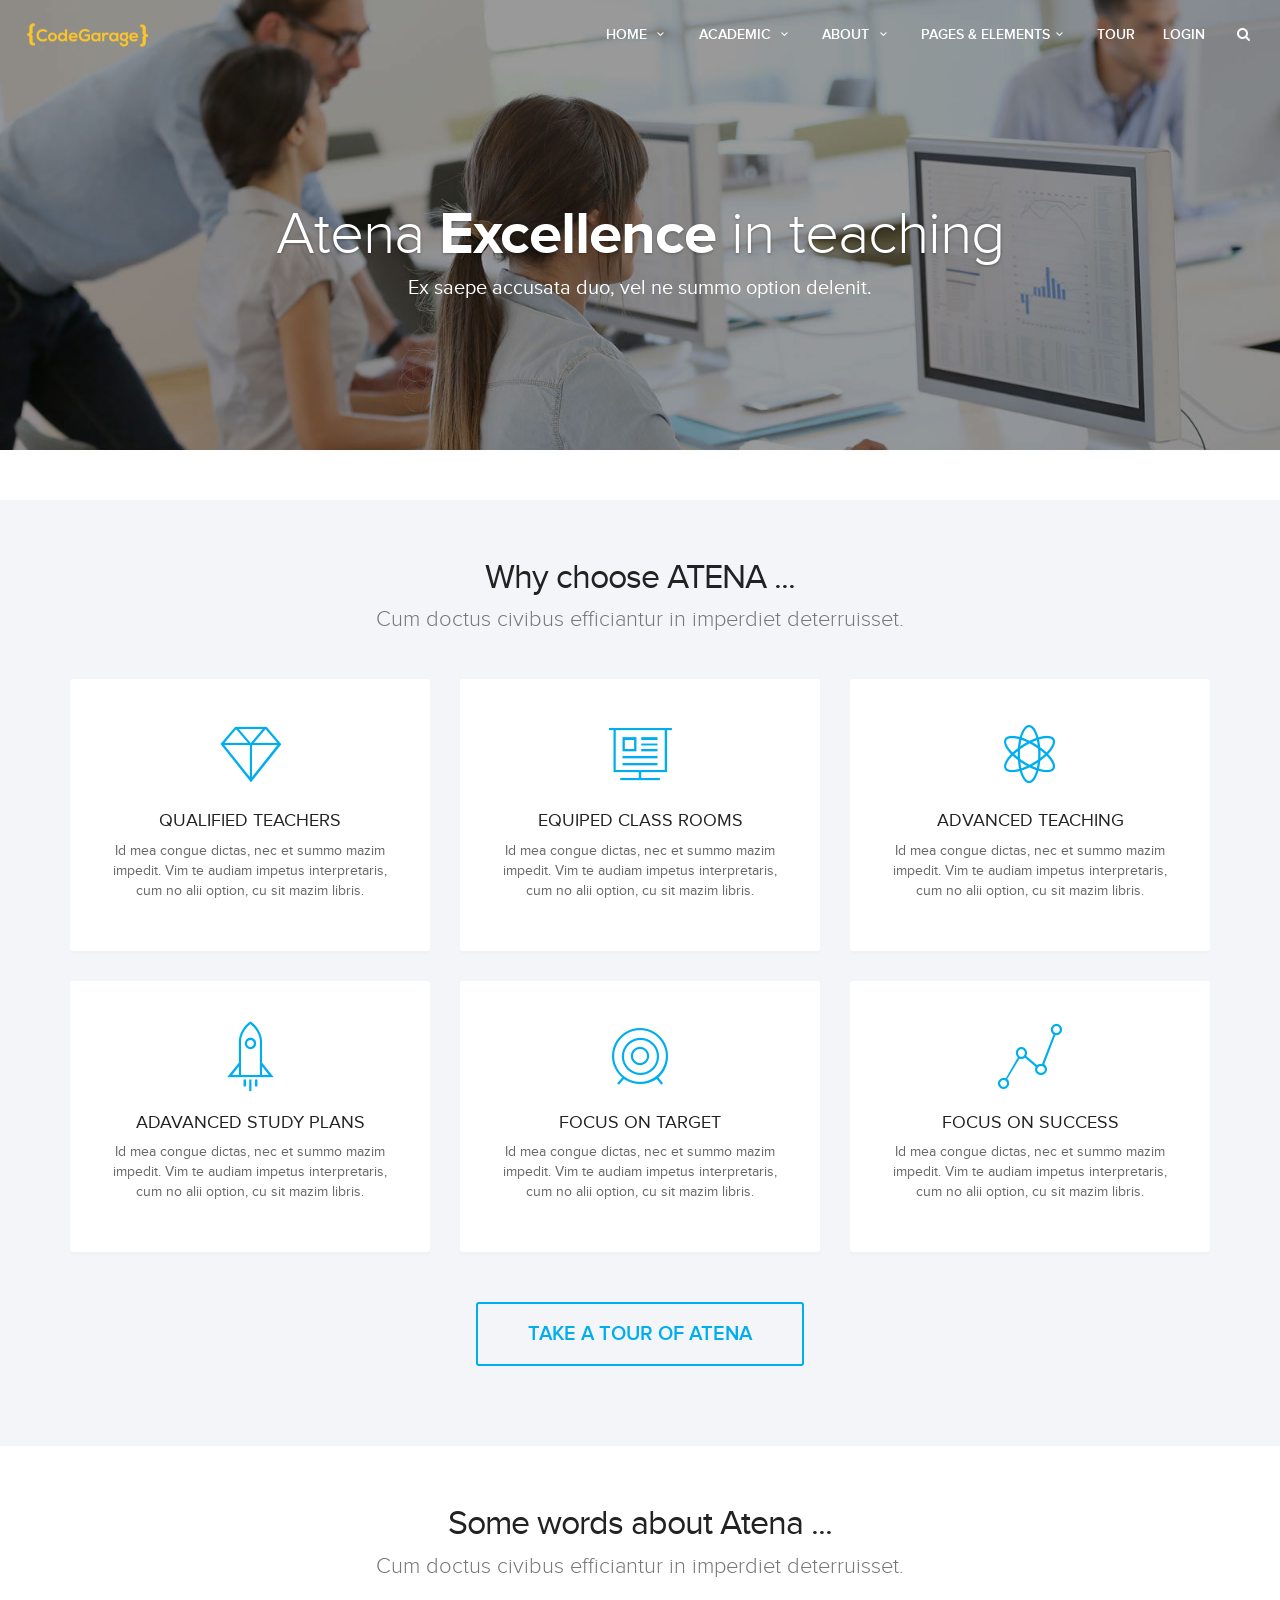
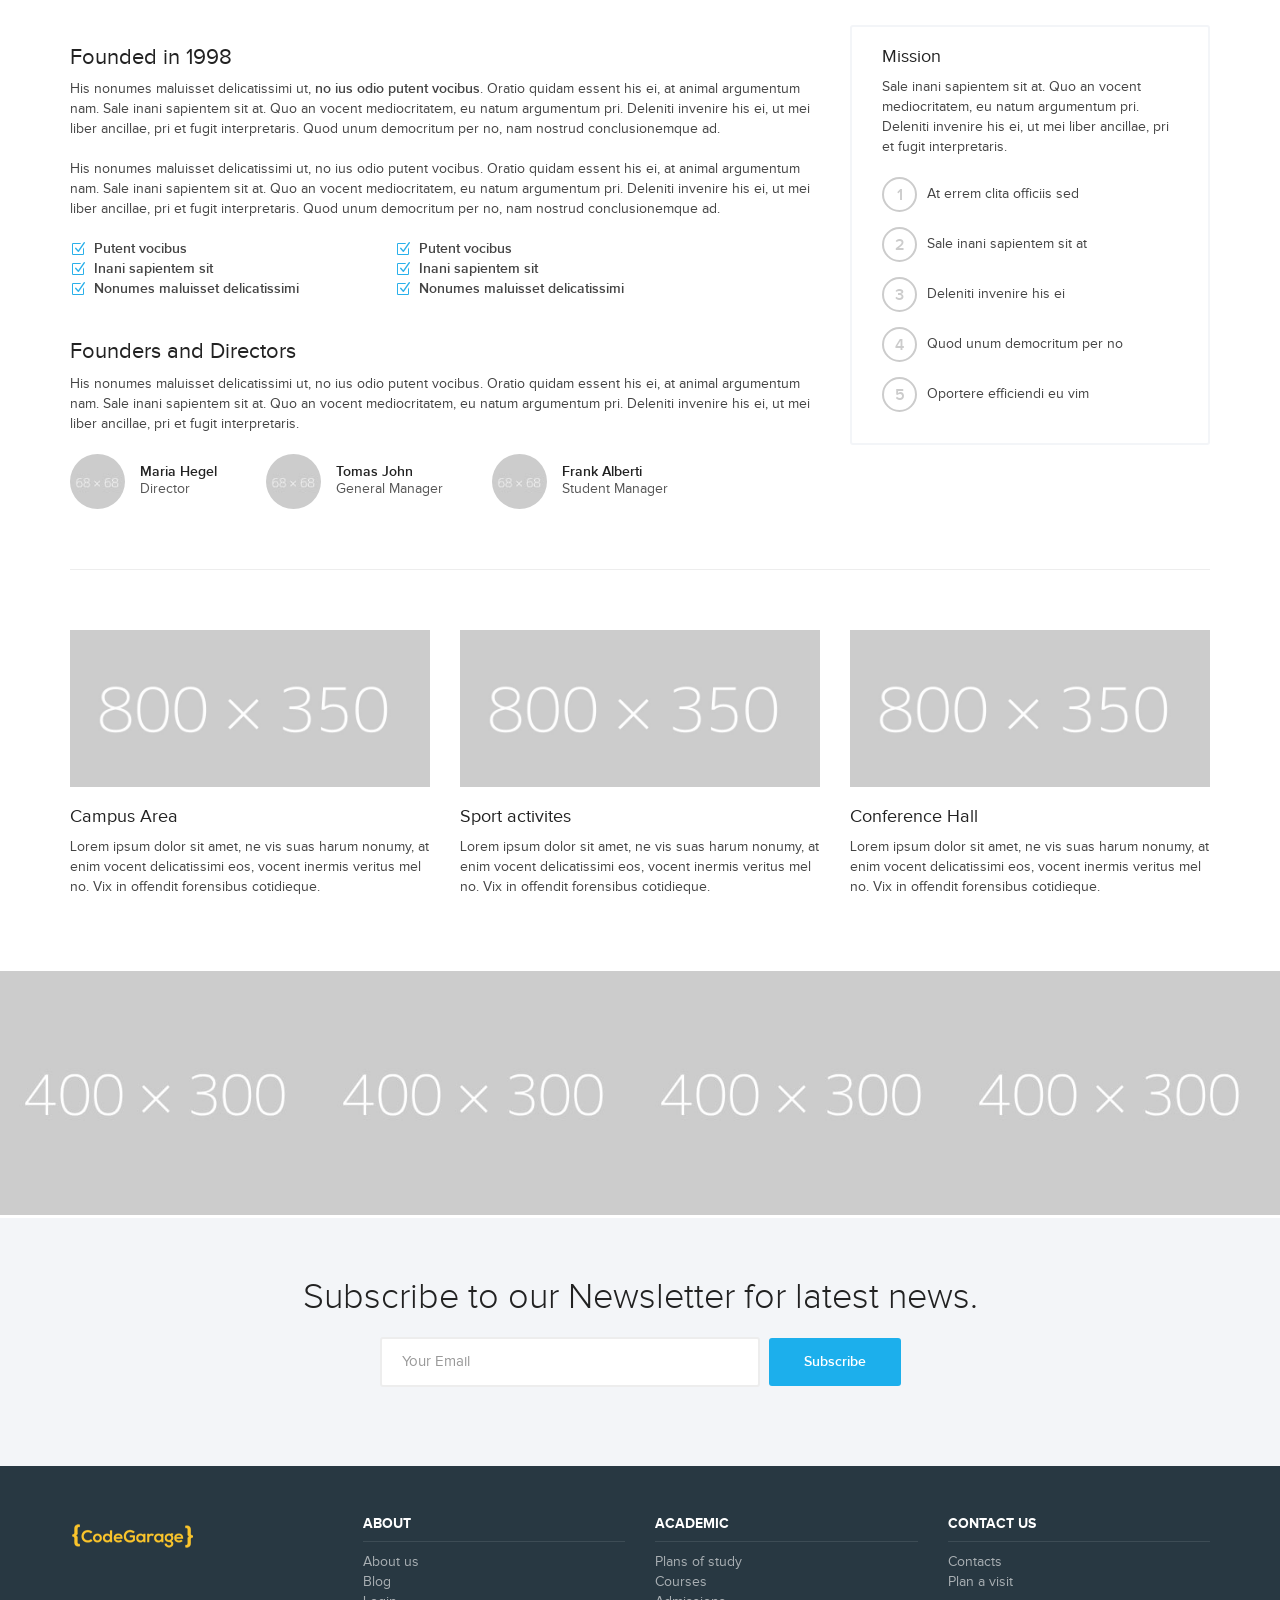
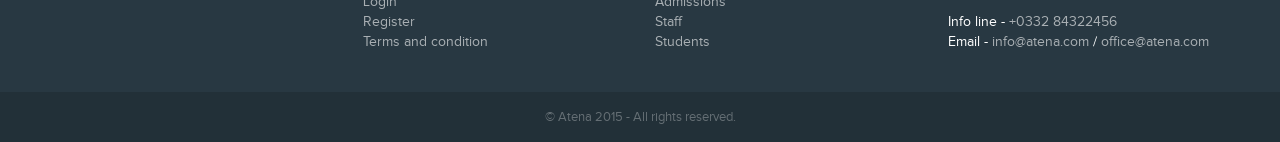
==== about.html @ 370bd395 "Intial Commit" ====
<!DOCTYPE html>
<!--[if IE 9]><html class="ie ie9"> <![endif]-->
<html>
<head>
    <meta charset="utf-8">
    <meta http-equiv="X-UA-Compatible" content="IE=edge">
    <meta name="viewport" content="width=device-width, initial-scale=1">
    <meta name="keywords" content="college, campus, university, courses, school, educational">
    <meta name="description" content="ATENA - College, University and campus template">
    <meta name="author" content="Ansonika">
    <title>ATENA - College, University and campus template</title>

    <!-- Favicons-->
    <link rel="shortcut icon" href="img/favicon.ico" type="image/x-icon">
    <link rel="apple-touch-icon" type="image/x-icon" href="img/apple-touch-icon-57x57-precomposed.png">
    <link rel="apple-touch-icon" type="image/x-icon" sizes="72x72" href="img/apple-touch-icon-72x72-precomposed.png">
    <link rel="apple-touch-icon" type="image/x-icon" sizes="114x114" href="img/apple-touch-icon-114x114-precomposed.png">
    <link rel="apple-touch-icon" type="image/x-icon" sizes="144x144" href="img/apple-touch-icon-144x144-precomposed.png">

    <!-- BASE CSS -->
    <link href="css/base.css" rel="stylesheet">
    

    <!--[if lt IE 9]>
      <script src="js/html5shiv.min.js"></script>
      <script src="js/respond.min.js"></script>
    <![endif]-->

</head>

<body>
<!--[if lte IE 8]>
    <p class="chromeframe">You are using an <strong>outdated</strong> browser. Please <a href="http://browsehappy.com/">upgrade your browser</a>.</p>
<![endif]-->

<div id="preloader">
	<div class="pulse"></div>
</div><!-- Pulse Preloader -->

    <!-- Header================================================== -->
    <header>
    <div class="container-fluid">
        <div class="row">
            <div class="col-md-3 col-sm-3 col-xs-3">
                <div id="logo">
                    <a href="index.html"><img src="img/logo.png" width="125" height="40" alt="Atena" data-retina="true"></a>
                </div>
            </div>
            <nav class="col-md-9 col-sm-9 col-xs-9">
            <a class="cmn-toggle-switch cmn-toggle-switch__htx open_close" href="javascript:void(0);"><span>Menu mobile</span></a>
            <div class="main-menu">
                <div id="header_menu">
                    <img src="img/logo_mobile.png" width="125" height="40" alt="Atena" data-retina="true">
                </div>
                <a href="#" class="open_close" id="close_in"><i class="icon_close"></i></a>
                <ul>
                    <li class="submenu">
                    <a href="javascript:void(0);" class="show-submenu">Home <i class="icon-down-open-mini"></i></a>
                    <ul>
                        <li><a href="index.html">Home Layer slider</a></li>
                        <li><a href="index_2.html">Home Video</a></li>
                        <li><a href="index_3.html">Home version 2</a></li>
                        <li><a href="index_4.html">Home version 3</a></li>
                        <li><a href="index_5.html">Home quick contact</a></li>
                    </ul>
                    </li>
                    <li class="submenu">
                    <a href="javascript:void(0);" class="show-submenu">Academic <i class="icon-down-open-mini"></i></a>
                    <ul>
                        <li><a href="diploma.html">Diploma courses</a></li>
                        <li><a href="graduate.html">Graduate courses</a></li>
                        <li><a href="master.html">Master courses</a></li>
                        <li><a href="apply_online.html">Apply online</a></li>
                        <li><a href="staff.html">Staff</a></li>
                    </ul>
                    </li>
                    <li class="submenu">
                    <a href="javascript:void(0);" class="show-submenu">About <i class="icon-down-open-mini"></i></a>
                    <ul>
                        <li><a href="about.html">About us</a></li>
                        <li><a href="contacts.html">Plan a visit</a></li>
                        <li><a href="staff.html">Staff</a></li>
                        <li><a href="gallery.html">Gallery</a></li>
                    </ul>
                    </li>
                    <li class="megamenu submenu">
                    <a href="javascript:void(0);" class="show-submenu-mega">Pages &amp; elements<i class="icon-down-open-mini"></i></a>
                    <div class="menu-wrapper">
                        <div class="col-md-4">
                            <h3>Elements</h3>
                            <ul>
                                <li><a href="icon-pack-1.html"><i class="icon-inbox-alt"></i> Icon pack 1</a></li>
                                <li><a href="icon-pack-2.html"><i class="icon-inbox-alt"></i> Icon pack 2</a></li>
                                <li><a href="icon-pack-3.html"><i class="icon-inbox-alt"></i> Icon pack 3</a></li>
                                <li><a href="icon-pack-4.html"><i class="icon-inbox-alt"></i> Icon pack 4</a></li>
                                <li><a href="shortcodes.html"><i class="icon-tools"></i> Shortcodes</a></li>
                            </ul>
                        </div>
                        <div class="col-md-4">
                            <h3>Pages</h3>
                            <ul>
                            	<li><a href="academic_single_course.html">Single course page</a></li>
                                <li><a href="blog.html">Blog</a></li>
                                <li><a href="contacts.html">Contacts</a></li>
                                <li><a href="agenda_calendar.html">Agenda calendar</a></li>
                                <li><a href="gallery.html">Gallery</a></li>
                            </ul>
                        </div>
                        <div class="col-md-4">
                            <h3>Pages</h3>
                            <ul>
                                <li><a href="#" data-toggle="modal" data-target="#login">Login</a></li>
                                <li><a href="#" data-toggle="modal" data-target="#register">Register</a></li>
                                <li><a href="tour.html">Tour</a></li>
                                <li><a href="site_launch/index.html">Site launch/Coming soon</a></li>
                            </ul>
                        </div>
                    </div><!-- End menu-wrapper -->
                    </li>
                    <li><a href="tour.html">Tour</a></li>
                    <li><a href="#" data-toggle="modal" data-target="#login">Login</a></li>
                    <li><a href="#search" id="search_bt"><i class=" icon-search"></i><span>Search</span></a></li>
                </ul>
            </div><!-- End main-menu -->
            </nav>
        </div>
    </div><!-- container -->
    </header><!-- End Header -->

        <div class="sub_header bg_2">
        	<div id="intro_txt">
			<h1>Atena <strong>Excellence</strong> in teaching</h1>
            <p>Ex saepe accusata duo, vel ne summo option delenit.</p>
            </div>
		</div> <!--End sub_header -->
 
 		<div class="container_gray_bg">
        <div class="container margin_60">
        <div class="main_title">
            <h2>Why choose ATENA ...</h2>
            <p>Cum doctus civibus efficiantur in imperdiet deterruisset.</p>
            </div>

        	<div class="row">
        	<div class="col-md-4 col-sm-4">
            	<a class="box_feat" href="#">
                <i class="pe-7s-diamond"></i>
            	<h3>Qualified teachers</h3>
                <p>Id mea congue dictas, nec et summo mazim impedit. Vim te audiam impetus interpretaris, cum no alii option, cu sit mazim libris.</p>
            </a>
            </div>
            <div class="col-md-4 col-sm-4">
            	<a class="box_feat" href="#">
                <i class="pe-7s-display2"></i>
            	<h3>Equiped class rooms</h3>
                <p>Id mea congue dictas, nec et summo mazim impedit. Vim te audiam impetus interpretaris, cum no alii option, cu sit mazim libris. </p>
            </a>
            </div>
            <div class="col-md-4 col-sm-4">
            	<a class="box_feat" href="#">
                <i class="pe-7s-science"></i>
            	<h3>Advanced teaching</h3>
                <p>Id mea congue dictas, nec et summo mazim impedit. Vim te audiam impetus interpretaris, cum no alii option, cu sit mazim libris.</p>
            </a>
            </div>
            </div><!--End row-->
            <div class="row">
            <div class="col-md-4 col-sm-4">
            	<a class="box_feat" href="#">
                <i class="pe-7s-rocket"></i>
            	<h3>Adavanced study plans</h3>
                <p>Id mea congue dictas, nec et summo mazim impedit. Vim te audiam impetus interpretaris, cum no alii option, cu sit mazim libris. </p>
            </a>
            </div>
        	<div class="col-md-4 col-sm-4">
            	<a class="box_feat" href="#">
                <i class="pe-7s-target"></i>
            	<h3>Focus on target</h3>
                <p>Id mea congue dictas, nec et summo mazim impedit. Vim te audiam impetus interpretaris, cum no alii option, cu sit mazim libris.</p>
            </a>
            </div>
            <div class="col-md-4 col-sm-4">
            	<a class="box_feat" href="#">
                <i class="pe-7s-graph1"></i>
            	<h3>focus on success</h3>
                <p>Id mea congue dictas, nec et summo mazim impedit. Vim te audiam impetus interpretaris, cum no alii option, cu sit mazim libris. </p>
            </a>
            </div>
            </div><!--End row-->
            <br>
            <div class="text-center"><a href="tour.html" class=" button_outline large">Take a tour of ATENA</a></div>

        </div><!--End container -->
        </div><!--End bg_gray_container -->
        
        <div class="container margin_60">
        	<div class="main_title">
                <h2>Some words about Atena ...</h2>
                <p>
                    Cum doctus civibus efficiantur in imperdiet deterruisset.
                </p>
            </div>
            <div class="row">
                <div class="col-md-8 col-sm-8">
                    <h3>Founded in 1998</h3>
                    <p>
                         His nonumes maluisset delicatissimi ut, <strong>no ius odio putent vocibus</strong>. Oratio quidam essent his ei, at animal argumentum nam. Sale inani sapientem sit at. Quo an vocent mediocritatem, eu natum argumentum pri. Deleniti invenire his ei, ut mei liber ancillae, pri et fugit interpretaris. Quod unum democritum per no, nam nostrud conclusionemque ad.
                    </p>
                    <p>
                         His nonumes maluisset delicatissimi ut, no ius odio putent vocibus. Oratio quidam essent his ei, at animal argumentum nam. Sale inani sapientem sit at. Quo an vocent mediocritatem, eu natum argumentum pri. Deleniti invenire his ei, ut mei liber ancillae, pri et fugit interpretaris. Quod unum democritum per no, nam nostrud conclusionemque ad.
                    </p>
                    <div class="row">
                        <div class="col-md-5">
                            <ul class="list_4">
                                <li>Putent vocibus</li>
                                <li>Inani sapientem sit</li>
                                <li>Nonumes maluisset delicatissimi</li>
                            </ul>
                        </div>
                        <div class="col-md-5">
                            <ul class="list_4">
                                <li>Putent vocibus</li>
                                <li>Inani sapientem sit</li>
                                <li>Nonumes maluisset delicatissimi</li>
                            </ul>
                        </div>
                    </div><!-- end row -->
                    <h3>Founders and Directors</h3>
                    <p>
                         His nonumes maluisset delicatissimi ut, no ius odio putent vocibus. Oratio quidam essent his ei, at animal argumentum nam. Sale inani sapientem sit at. Quo an vocent mediocritatem, eu natum argumentum pri. Deleniti invenire his ei, ut mei liber ancillae, pri et fugit interpretaris.
                    </p>
                    <ul class="list_staff">
                        <li><figure><img src="img/teacher_1_thumb.jpg" alt="" class="img-circle"></figure>
                        <h5>Maria Hegel</h5>
                        <p>Director</p>
                        </li>
                        <li><figure><img src="img/teacher_2_thumb.jpg" alt="" class="img-circle"></figure>
                        <h5>Tomas John</h5>
                        <p>General Manager</p>
                        </li>
                        <li><figure><img src="img/teacher_3_thumb.jpg" alt="" class="img-circle"></figure>
                        <h5>Frank Alberti</h5>
                        <p>Student Manager</p>
                        </li>
                    </ul>
                </div>
                <div class="col-md-4 col-sm-4">
                    <div class="box_style_4">
                        <h4>Mission</h4>
                        <p>
                            Sale inani sapientem sit at. Quo an vocent mediocritatem, eu natum argumentum pri. Deleniti invenire his ei, ut mei liber ancillae, pri et fugit interpretaris.
                        </p>
                        <ul class="list_order">
                            <li><span>1</span>At errem clita officiis sed</li>
                            <li><span>2</span>Sale inani sapientem sit at</li>
                            <li><span>3</span>Deleniti invenire his ei</li>
                            <li><span>4</span>Quod unum democritum per no</li>
                            <li><span>5</span>Oportere efficiendi eu vim</li>
                        </ul>
                    </div>
                </div>
            </div><!--End row -->
            <hr class="more_margin">
            <div class="row">
            	<div class="col-md-4 col-sm-4">
                	<p><img src="img/campus.jpg" alt="" class="img-responsive"></p>
                	<h4>Campus Area</h4>
                    <p>Lorem ipsum dolor sit amet, ne vis suas harum nonumy, at enim vocent delicatissimi eos, vocent inermis veritus mel no. Vix in offendit forensibus cotidieque. </p>
                </div>
                <div class="col-md-4 col-sm-4">
                	<p><img src="img/sport.jpg" alt="" class="img-responsive"></p>
                	<h4>Sport activites</h4>
                    <p>Lorem ipsum dolor sit amet, ne vis suas harum nonumy, at enim vocent delicatissimi eos, vocent inermis veritus mel no. Vix in offendit forensibus cotidieque. </p>
                </div>
                <div class="col-md-4 col-sm-4">
                	<p><img src="img/conference_hall.jpg" alt="" class="img-responsive"></p>
                	<h4>Conference Hall</h4>
                    <p>Lorem ipsum dolor sit amet, ne vis suas harum nonumy, at enim vocent delicatissimi eos, vocent inermis veritus mel no. Vix in offendit forensibus cotidieque. </p>
                </div>
            </div><!--End row -->
        </div><!--End container -->
        
        <div class="grid">
		<ul class="magnific-gallery">
						<li>
							<figure>
								<img src="img/gallery/pic_8.jpg" alt="">
								<figcaption>
								<div class="caption-content">
									<a href="img/gallery/large/pic_8.jpg" title="Photo title">
										<i class="pe-7s-albums"></i>
										<p>Your caption</p>
									</a>
								</div>
								</figcaption>
							</figure>
						</li>
						<li>
							<figure>
								<img src="img/gallery/pic_9.jpg" alt="">
								<figcaption>
								<div class="caption-content">
									<a href="img/gallery/large/pic_9.jpg" title="Photo title">
										<i class="pe-7s-albums"></i>
										<p>Your caption</p>
									</a>
								</div>
								</figcaption>
							</figure>
						</li>
						<li>
							<figure>
								<img src="img/gallery/pic_10.jpg" alt="">
								<figcaption>
								<div class="caption-content">
									<a href="img/gallery/large/pic_10.jpg" title="Photo title">
										<i class="pe-7s-albums"></i>
										<p>Your caption</p>
									</a>
								</div>
								</figcaption>
							</figure>
						</li>
						<li>
							<figure>
								<img src="img/gallery/pic_11.jpg" alt="">
								<figcaption>
								<div class="caption-content">
									<a href="img/gallery/large/pic_1.jpg" title="Photo title">
										<i class="pe-7s-albums"></i>
										<p>Your caption</p>
									</a>
								</div>
								</figcaption>
							</figure>
						</li>
					</ul>
		</div>

		<div class=" container_gray_bg" id="newsletter_container">
        <div class="container margin_60">
            <div class="row">
                <div class="col-md-8 col-md-offset-2 text-center">
                    <h3>Subscribe to our Newsletter for latest news.</h3>
                    <div id="message-newsletter"></div>
                    <form method="post" action="assets/newsletter.php" name="newsletter" id="newsletter" class="form-inline">
                        <input name="email_newsletter" id="email_newsletter" type="email" value="" placeholder="Your Email" class="form-control">
                        <button id="submit-newsletter" class="button"> Subscribe</button>
                    </form>
                </div>
            </div>
        </div>
        </div><!-- End newsletter_container -->
	
	<footer>
        <div class="container">
            <div class="row ">
                <div class="col-md-3 col-sm-3">
                    <p id="logo_footer">
                        <img src="img/logo.png" width="125" height="40" alt="Atena" data-retina="true">
                    </p>
                </div>
                <div class="col-md-3 col-sm-3">
                    <h4>About</h4>
                    <ul>
                        <li><a href="#">About us</a></li>
                        <li><a href="#">Blog</a></li>
                        <li><a href="#">Login</a></li>
                        <li><a href="#">Register</a></li>
                        <li><a href="#">Terms and condition</a></li>
                    </ul>
                </div>
                <div class="col-md-3 col-sm-3">
                    <h4>Academic</h4>
                    <ul>
                        <li><a href="#">Plans of study</a></li>
                        <li><a href="#">Courses</a></li>
                        <li><a href="#">Admissions</a></li>
                        <li><a href="#">Staff</a></li>
                        <li><a href="#">Students</a></li>
                    </ul>
                </div>
                <div class="col-md-3 col-sm-3">
                    <h4>Contact us</h4>
                    <ul>
                        <li><a href="#">Contacts</a></li>
                        <li><a href="#">Plan a visit</a></li>
                    </ul>
                    <ul id="contacts_footer">
                        <li>Info line - <a href="tel://033284322">+0332 84322456</a></li>
                        <li>Email - <a href="#">info@atena.com</a> / <a href="#">office@atena.com</a></li>
                    </ul>
                </div>
            </div><!-- End row -->
        </div><!-- End container -->
        </footer><!-- End footer -->
        <div id="copy">
            <div class="container">
                 © Atena 2015 - All rights reserved.
            </div>
        </div><!-- End copy -->
	
<!-- Login modal -->   
<div class="modal fade" id="login" tabindex="-1" role="dialog" aria-labelledby="myLogin" aria-hidden="true">
		<div class="modal-dialog">
			<div class="modal-content modal-popup">
				<a href="#" class="close-link"><i class="icon_close_alt2"></i></a>
				<form action="#" class="popup-form" id="myLogin">
					<input type="text" class="form-control form-white" placeholder="Username">
					<input type="text" class="form-control form-white" placeholder="Password">
					<div class="checkbox-holder text-left">
						<div class="checkbox">
							<input type="checkbox" value="accept_1" id="check_1" name="check_1" />
							<label for="check_1"><span>I Agree to the <strong>Terms &amp; Conditions</strong></span></label>
						</div>
					</div>
					<button type="submit" class="btn btn-submit">Submit</button>
				</form>
			</div>
		</div>
	</div>  
    
<!-- Register modal -->   
<div class="modal fade" id="register" tabindex="-1" role="dialog" aria-labelledby="myRegister" aria-hidden="true">
		<div class="modal-dialog">
			<div class="modal-content modal-popup">
				<a href="#" class="close-link"><i class="icon_close_alt2"></i></a>
				<form action="#" class="popup-form" id="myRegister">
					<input type="text" class="form-control form-white" placeholder="Name">
					<input type="text" class="form-control form-white" placeholder="Last Name">
                    <input type="email" class="form-control form-white" placeholder="Email">
                    <input type="text" class="form-control form-white" placeholder="Password">
					<div class="checkbox-holder text-left">
						<div class="checkbox">
							<input type="checkbox" value="accept_2" id="check_2" name="check_2" />
							<label for="check_2"><span>I Agree to the <strong>Terms &amp; Conditions</strong></span></label>
						</div>
					</div>
					<button type="submit" class="btn btn-submit">Register</button>
				</form>
			</div>
		</div>
	</div>
    
<!-- Search modal -->   
<div id="search">
    <button type="button" class="close">×</button>
    <form>
        <input type="search" value="" placeholder="type keyword(s) here" >
        <button type="submit" class="button">Search</button>
    </form>
</div>

<!-- Common scripts -->
<script src="js/jquery-1.11.2.min.js"></script>
<script src="js/common_scripts_min.js"></script>
<script src="js/functions.js"></script>
<script src="assets/validate.js"></script>

</body>
</html>
---- css/base.css ----
@import url("main_font/main_font.css"); 			/* Main Fonts */
@import url("animate.min.css"); 							/* Animate */
@import url("bootstrap.min.css"); 							/* Main Bootstrap */
@import url("menu.css");											/* Menu styles */
@import url("style.css");											/* Main theme styles */
@import url("responsive.css");									/* Responsive */
@import url("elegant_font/elegant_font.min.css");	/* Icon pack */
@import url("icon_font/pe-icon-7-stroke.min.css");	/* Icon pack */
@import url("fontello/css/fontello.min.css");				/* Icon pack */
@import url("edu_fonts/edu_fonts.min.css");				/* Icon pack */
@import url("magnific-popup.css");						/* Lightbox & dialog script */
@import url("custom.css");										/* Your custom css (We reccomend use it for a faster and simplified item updates) */

/*
How to change colors
1) uncomment one of the color variation below
2) change the header images

DONE!
*/
/* @import url("color-green.css");					     Color variation Green */
/* @import url("color-purple.css");					  	 Color variation Purple */
/* @import url("color-red.css");					         Color variation Green */
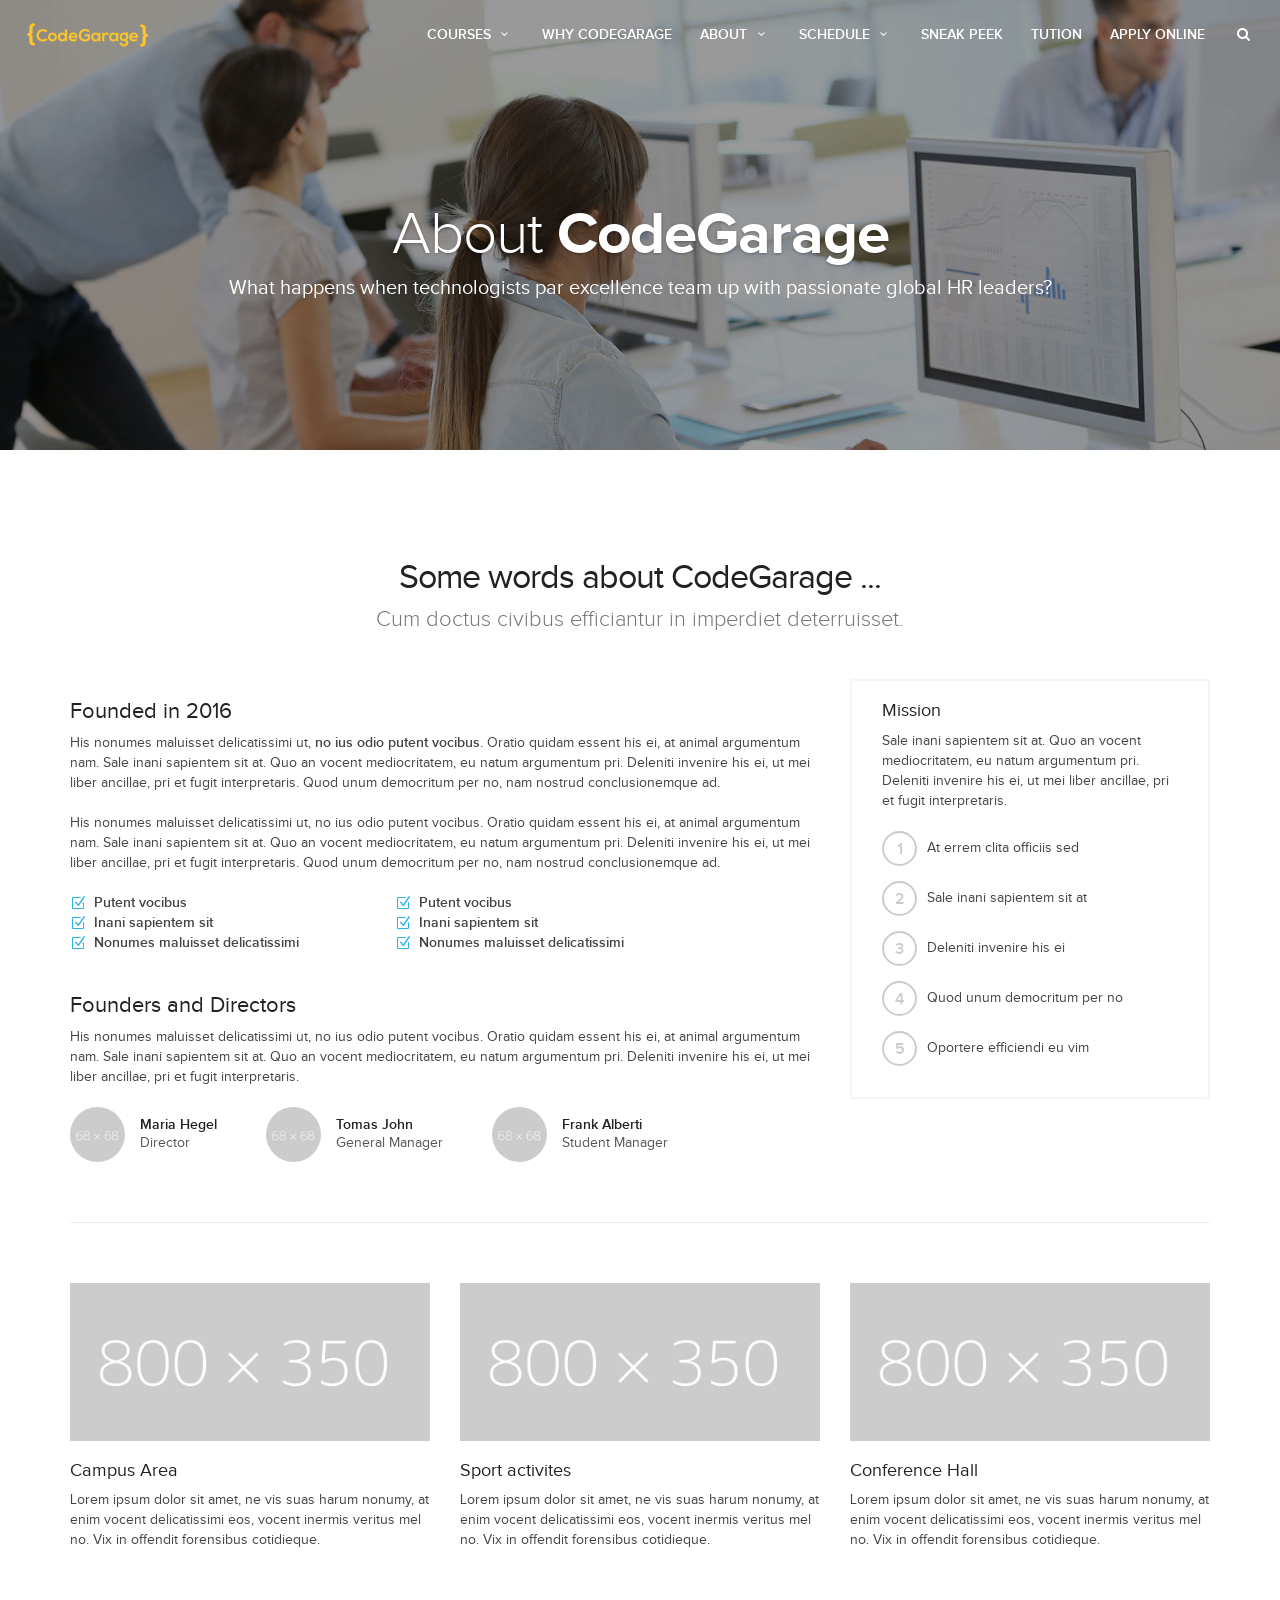
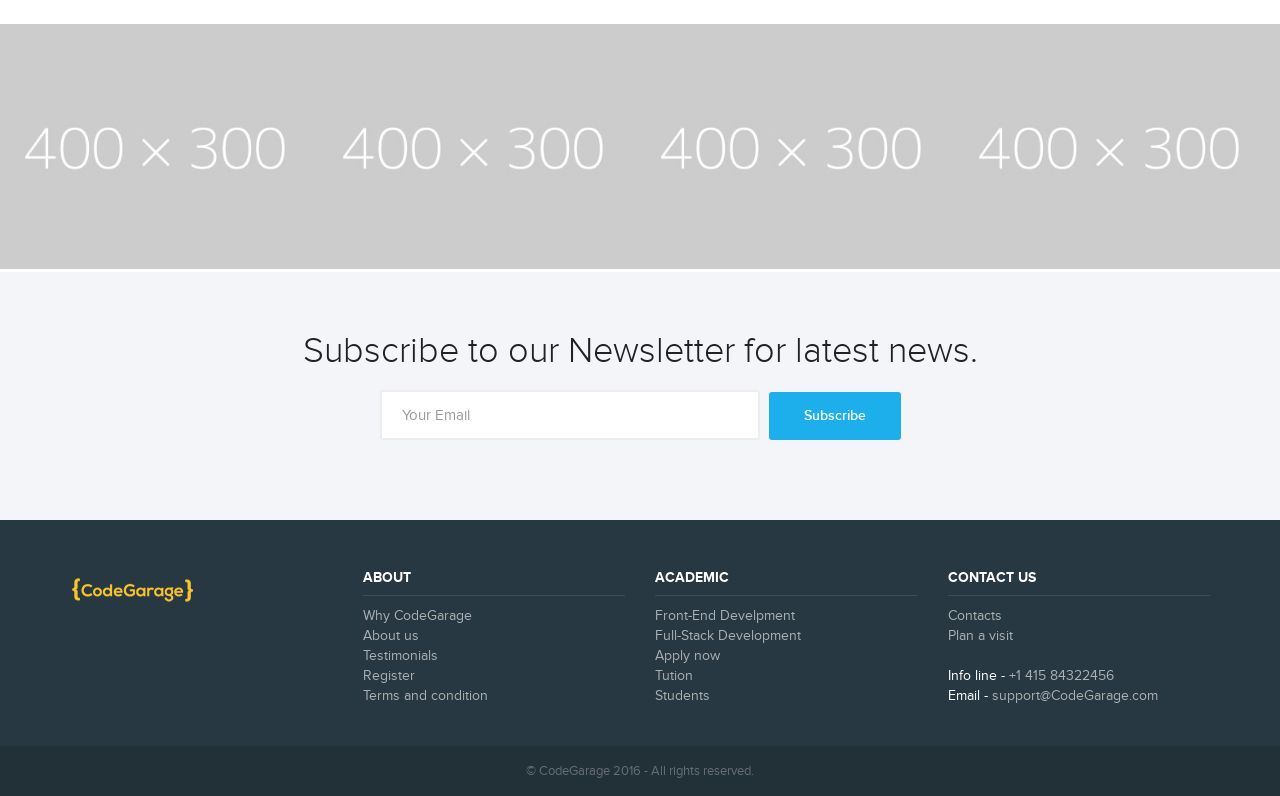
==== commit cdaf2d7a: "later on changes" ====
--- a/about.html
+++ b/about.html
@@ -6,9 +6,9 @@
     <meta http-equiv="X-UA-Compatible" content="IE=edge">
     <meta name="viewport" content="width=device-width, initial-scale=1">
     <meta name="keywords" content="college, campus, university, courses, school, educational">
-    <meta name="description" content="ATENA - College, University and campus template">
+    <meta name="description" content="CodeGarage - College, University and campus template">
     <meta name="author" content="Ansonika">
-    <title>ATENA - College, University and campus template</title>
+    <title>CodeGarage - About us</title>
 
     <!-- Favicons-->
     <link rel="shortcut icon" href="img/favicon.ico" type="image/x-icon">
@@ -37,172 +37,27 @@
 	<div class="pulse"></div>
 </div><!-- Pulse Preloader -->
 
-    <!-- Header================================================== -->
-    <header>
-    <div class="container-fluid">
-        <div class="row">
-            <div class="col-md-3 col-sm-3 col-xs-3">
-                <div id="logo">
-                    <a href="index.html"><img src="img/logo.png" width="125" height="40" alt="Atena" data-retina="true"></a>
-                </div>
-            </div>
-            <nav class="col-md-9 col-sm-9 col-xs-9">
-            <a class="cmn-toggle-switch cmn-toggle-switch__htx open_close" href="javascript:void(0);"><span>Menu mobile</span></a>
-            <div class="main-menu">
-                <div id="header_menu">
-                    <img src="img/logo_mobile.png" width="125" height="40" alt="Atena" data-retina="true">
-                </div>
-                <a href="#" class="open_close" id="close_in"><i class="icon_close"></i></a>
-                <ul>
-                    <li class="submenu">
-                    <a href="javascript:void(0);" class="show-submenu">Home <i class="icon-down-open-mini"></i></a>
-                    <ul>
-                        <li><a href="index.html">Home Layer slider</a></li>
-                        <li><a href="index_2.html">Home Video</a></li>
-                        <li><a href="index_3.html">Home version 2</a></li>
-                        <li><a href="index_4.html">Home version 3</a></li>
-                        <li><a href="index_5.html">Home quick contact</a></li>
-                    </ul>
-                    </li>
-                    <li class="submenu">
-                    <a href="javascript:void(0);" class="show-submenu">Academic <i class="icon-down-open-mini"></i></a>
-                    <ul>
-                        <li><a href="diploma.html">Diploma courses</a></li>
-                        <li><a href="graduate.html">Graduate courses</a></li>
-                        <li><a href="master.html">Master courses</a></li>
-                        <li><a href="apply_online.html">Apply online</a></li>
-                        <li><a href="staff.html">Staff</a></li>
-                    </ul>
-                    </li>
-                    <li class="submenu">
-                    <a href="javascript:void(0);" class="show-submenu">About <i class="icon-down-open-mini"></i></a>
-                    <ul>
-                        <li><a href="about.html">About us</a></li>
-                        <li><a href="contacts.html">Plan a visit</a></li>
-                        <li><a href="staff.html">Staff</a></li>
-                        <li><a href="gallery.html">Gallery</a></li>
-                    </ul>
-                    </li>
-                    <li class="megamenu submenu">
-                    <a href="javascript:void(0);" class="show-submenu-mega">Pages &amp; elements<i class="icon-down-open-mini"></i></a>
-                    <div class="menu-wrapper">
-                        <div class="col-md-4">
-                            <h3>Elements</h3>
-                            <ul>
-                                <li><a href="icon-pack-1.html"><i class="icon-inbox-alt"></i> Icon pack 1</a></li>
-                                <li><a href="icon-pack-2.html"><i class="icon-inbox-alt"></i> Icon pack 2</a></li>
-                                <li><a href="icon-pack-3.html"><i class="icon-inbox-alt"></i> Icon pack 3</a></li>
-                                <li><a href="icon-pack-4.html"><i class="icon-inbox-alt"></i> Icon pack 4</a></li>
-                                <li><a href="shortcodes.html"><i class="icon-tools"></i> Shortcodes</a></li>
-                            </ul>
-                        </div>
-                        <div class="col-md-4">
-                            <h3>Pages</h3>
-                            <ul>
-                            	<li><a href="academic_single_course.html">Single course page</a></li>
-                                <li><a href="blog.html">Blog</a></li>
-                                <li><a href="contacts.html">Contacts</a></li>
-                                <li><a href="agenda_calendar.html">Agenda calendar</a></li>
-                                <li><a href="gallery.html">Gallery</a></li>
-                            </ul>
-                        </div>
-                        <div class="col-md-4">
-                            <h3>Pages</h3>
-                            <ul>
-                                <li><a href="#" data-toggle="modal" data-target="#login">Login</a></li>
-                                <li><a href="#" data-toggle="modal" data-target="#register">Register</a></li>
-                                <li><a href="tour.html">Tour</a></li>
-                                <li><a href="site_launch/index.html">Site launch/Coming soon</a></li>
-                            </ul>
-                        </div>
-                    </div><!-- End menu-wrapper -->
-                    </li>
-                    <li><a href="tour.html">Tour</a></li>
-                    <li><a href="#" data-toggle="modal" data-target="#login">Login</a></li>
-                    <li><a href="#search" id="search_bt"><i class=" icon-search"></i><span>Search</span></a></li>
-                </ul>
-            </div><!-- End main-menu -->
-            </nav>
-        </div>
-    </div><!-- container -->
-    </header><!-- End Header -->
+     <!-- Header Content start-->
+       <div id="includedContent"></div> 
 
         <div class="sub_header bg_2">
         	<div id="intro_txt">
-			<h1>Atena <strong>Excellence</strong> in teaching</h1>
-            <p>Ex saepe accusata duo, vel ne summo option delenit.</p>
+			<h1>About<strong> CodeGarage</strong></h1>
+            <p>What happens when technologists par excellence team up with passionate global HR leaders? </p>
             </div>
 		</div> <!--End sub_header -->
  
- 		<div class="container_gray_bg">
-        <div class="container margin_60">
-        <div class="main_title">
-            <h2>Why choose ATENA ...</h2>
-            <p>Cum doctus civibus efficiantur in imperdiet deterruisset.</p>
-            </div>
-
-        	<div class="row">
-        	<div class="col-md-4 col-sm-4">
-            	<a class="box_feat" href="#">
-                <i class="pe-7s-diamond"></i>
-            	<h3>Qualified teachers</h3>
-                <p>Id mea congue dictas, nec et summo mazim impedit. Vim te audiam impetus interpretaris, cum no alii option, cu sit mazim libris.</p>
-            </a>
-            </div>
-            <div class="col-md-4 col-sm-4">
-            	<a class="box_feat" href="#">
-                <i class="pe-7s-display2"></i>
-            	<h3>Equiped class rooms</h3>
-                <p>Id mea congue dictas, nec et summo mazim impedit. Vim te audiam impetus interpretaris, cum no alii option, cu sit mazim libris. </p>
-            </a>
-            </div>
-            <div class="col-md-4 col-sm-4">
-            	<a class="box_feat" href="#">
-                <i class="pe-7s-science"></i>
-            	<h3>Advanced teaching</h3>
-                <p>Id mea congue dictas, nec et summo mazim impedit. Vim te audiam impetus interpretaris, cum no alii option, cu sit mazim libris.</p>
-            </a>
-            </div>
-            </div><!--End row-->
-            <div class="row">
-            <div class="col-md-4 col-sm-4">
-            	<a class="box_feat" href="#">
-                <i class="pe-7s-rocket"></i>
-            	<h3>Adavanced study plans</h3>
-                <p>Id mea congue dictas, nec et summo mazim impedit. Vim te audiam impetus interpretaris, cum no alii option, cu sit mazim libris. </p>
-            </a>
-            </div>
-        	<div class="col-md-4 col-sm-4">
-            	<a class="box_feat" href="#">
-                <i class="pe-7s-target"></i>
-            	<h3>Focus on target</h3>
-                <p>Id mea congue dictas, nec et summo mazim impedit. Vim te audiam impetus interpretaris, cum no alii option, cu sit mazim libris.</p>
-            </a>
-            </div>
-            <div class="col-md-4 col-sm-4">
-            	<a class="box_feat" href="#">
-                <i class="pe-7s-graph1"></i>
-            	<h3>focus on success</h3>
-                <p>Id mea congue dictas, nec et summo mazim impedit. Vim te audiam impetus interpretaris, cum no alii option, cu sit mazim libris. </p>
-            </a>
-            </div>
-            </div><!--End row-->
-            <br>
-            <div class="text-center"><a href="tour.html" class=" button_outline large">Take a tour of ATENA</a></div>
-
-        </div><!--End container -->
-        </div><!--End bg_gray_container -->
-        
+ 		
         <div class="container margin_60">
         	<div class="main_title">
-                <h2>Some words about Atena ...</h2>
+                <h2>Some words about CodeGarage ...</h2>
                 <p>
                     Cum doctus civibus efficiantur in imperdiet deterruisset.
                 </p>
             </div>
             <div class="row">
                 <div class="col-md-8 col-sm-8">
-                    <h3>Founded in 1998</h3>
+                    <h3>Founded in 2016</h3>
                     <p>
                          His nonumes maluisset delicatissimi ut, <strong>no ius odio putent vocibus</strong>. Oratio quidam essent his ei, at animal argumentum nam. Sale inani sapientem sit at. Quo an vocent mediocritatem, eu natum argumentum pri. Deleniti invenire his ei, ut mei liber ancillae, pri et fugit interpretaris. Quod unum democritum per no, nam nostrud conclusionemque ad.
                     </p>
@@ -352,53 +207,8 @@
         </div>
         </div><!-- End newsletter_container -->
 	
-	<footer>
-        <div class="container">
-            <div class="row ">
-                <div class="col-md-3 col-sm-3">
-                    <p id="logo_footer">
-                        <img src="img/logo.png" width="125" height="40" alt="Atena" data-retina="true">
-                    </p>
-                </div>
-                <div class="col-md-3 col-sm-3">
-                    <h4>About</h4>
-                    <ul>
-                        <li><a href="#">About us</a></li>
-                        <li><a href="#">Blog</a></li>
-                        <li><a href="#">Login</a></li>
-                        <li><a href="#">Register</a></li>
-                        <li><a href="#">Terms and condition</a></li>
-                    </ul>
-                </div>
-                <div class="col-md-3 col-sm-3">
-                    <h4>Academic</h4>
-                    <ul>
-                        <li><a href="#">Plans of study</a></li>
-                        <li><a href="#">Courses</a></li>
-                        <li><a href="#">Admissions</a></li>
-                        <li><a href="#">Staff</a></li>
-                        <li><a href="#">Students</a></li>
-                    </ul>
-                </div>
-                <div class="col-md-3 col-sm-3">
-                    <h4>Contact us</h4>
-                    <ul>
-                        <li><a href="#">Contacts</a></li>
-                        <li><a href="#">Plan a visit</a></li>
-                    </ul>
-                    <ul id="contacts_footer">
-                        <li>Info line - <a href="tel://033284322">+0332 84322456</a></li>
-                        <li>Email - <a href="#">info@atena.com</a> / <a href="#">office@atena.com</a></li>
-                    </ul>
-                </div>
-            </div><!-- End row -->
-        </div><!-- End container -->
-        </footer><!-- End footer -->
-        <div id="copy">
-            <div class="container">
-                 © Atena 2015 - All rights reserved.
-            </div>
-        </div><!-- End copy -->
+       <!-- Footer Content include-->
+       <div id="includedFooter"></div> 
 	
 <!-- Login modal -->   
 <div class="modal fade" id="login" tabindex="-1" role="dialog" aria-labelledby="myLogin" aria-hidden="true">
@@ -457,5 +267,13 @@
 <script src="js/functions.js"></script>
 <script src="assets/validate.js"></script>
 
+  <script>
+  //Header inclusion
+$(function(){
+      $("#includedContent").load("header.html");
+	   $("#includedFooter").load("footer.html");  
+    });
+	</script>
+
 </body>
 </html>
